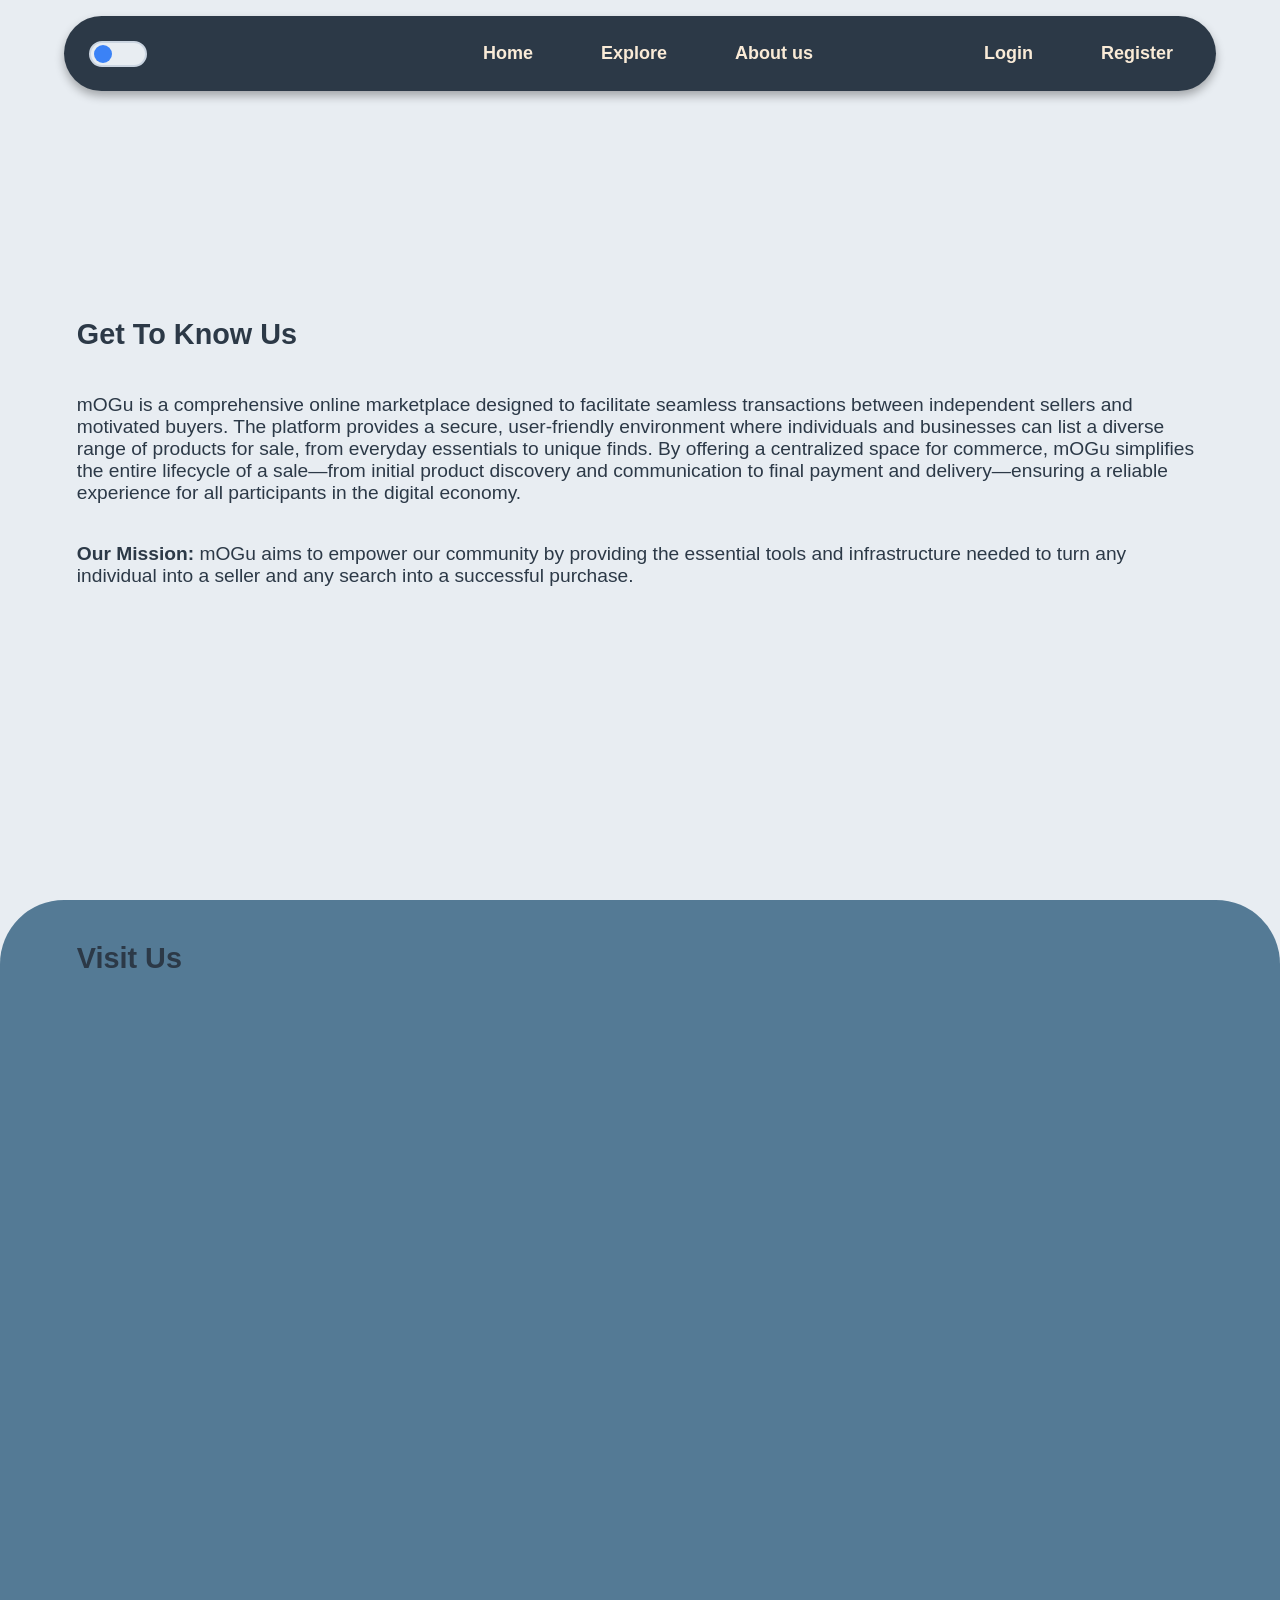
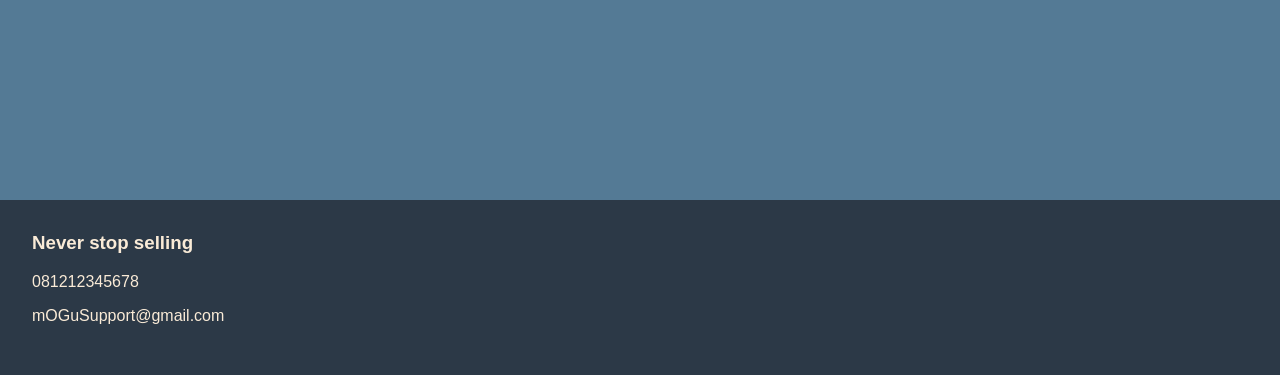
==== aboutUs.html @ 948c04fe "gg" ====
<!DOCTYPE html>
<html lang="en">
<head>
    <meta charset="UTF-8">
    <meta name="viewport" content="width=device-width, initial-scale=1.0">
    <title>mOGu</title>
    <link rel="stylesheet" href="./css/aboutUs.css">
    <link rel="stylesheet" href="./css/components.css">
</head>
<body>
    <div id="nav"></div>

    <section class="story">
        <h1>Get To Know Us</h1>
        <p>mOGu is a comprehensive online marketplace designed to facilitate seamless transactions between independent sellers and motivated buyers. The platform provides a secure, user-friendly environment where individuals and businesses can list a diverse range of products for sale, from everyday essentials to unique finds. By offering a centralized space for commerce, mOGu simplifies the entire lifecycle of a sale—from initial product discovery and communication to final payment and delivery—ensuring a reliable experience for all participants in the digital economy.</p>
        <p><b>Our Mission:</b> mOGu aims to empower our community by providing the essential tools and infrastructure needed to turn any individual into a seller and any search into a successful purchase.</p>
    </section>

    <section class="map">
        <h1>Visit Us</h1>
        <iframe src="https://www.google.com/maps/embed?pb=!1m18!1m12!1m3!1d3966.4685004098824!2d106.78006589412689!3d-6.201758767977791!2m3!1f0!2f0!3f0!3m2!1i1024!2i768!4f13.1!3m3!1m2!1s0x2e69f6dcc7d2c4ad%3A0x209cb1eef39be168!2sBINUS%20UNIVERSITY%20-%20Anggrek%20Campus!5e0!3m2!1sen!2sid!4v1777684759556!5m2!1sen!2sid" style="border:0;" allowfullscreen="" loading="lazy" referrerpolicy="no-referrer-when-downgrade"></iframe>
    </section>
    
    <footer>
        <div class="footer-container">
            <h3>Never stop selling</h3>
            <p>081212345678</p>
            <a>mOGuSupport@gmail.com</a>
            <div class="logos">
                <img src="" alt="">
                <img src="" alt="">
                <img src="" alt="">
            </div>
        </div>
    </footer>

    <script src="./javascript/components.js"></script>
    <script>renderNavbar();</script>
</body>
</html>
---- css/aboutUs.css ----
@import './variables.css';

html, body{
    overflow-x: hidden;
    display: flex;
    flex-direction: column;
    width: 100vw;
    background-color: var(--bg-color);
    color: var(--text-color);
    transition: background-color 0.3s, color 0.3s;
    font-family: var(--font-family);
    margin: 0;
    padding: 0;
}
.story, .map{
    display: flex;
    flex-direction: column;
    justify-content: center;
    height: 100vh;
    color: var(--sec-color);
    padding:0 6vw 0 6vw;
    border-radius: 4rem 4rem 0 0;
    font-size: 1.2rem;
}
.map{
    background-color: var(--tert-color);
}
iframe{
    padding: 2rem;
    height: 80vh;
}
---- css/components.css ----
﻿@import './variables.css';

.navbar{
    position: fixed;
    width: 90vw;
    top: 1rem;
    left: 50%;
    transform: translateX(-50%);
    border-radius: 999px;
    display: flex;
    align-items: center;
    background-color: var(--sec-color);
    padding: 1vh;
    box-sizing: border-box;
    box-shadow: 0px 5px 10px 0px rgba(0, 0, 0, 0.3);
    z-index: 1000;
}
.navbar .left{
    flex: 1;
    display: flex;
    justify-content: flex-start;
    margin-left: 1rem;
}
.navbar .middle{
    display: flex;
}
.navbar .right{
    flex: 1;
    display: flex;
    justify-content: flex-end;
}
.navbar a{
    text-align: center;
    font-family: var(--font-family);
    font-weight: bold;
    font-size: 2vh;
    text-decoration: none;
    color: var(--text-color);
    margin: 0 1rem 0 1rem;
    padding: 2vh;
    border-radius: 999px;
    transition: 0.3s ease;
}
.navbar a:hover{
    background-color: var(--tert-color);
}
.navbar button{
    cursor: pointer;
    border: none;
    width: 2rem;
}
.toggle-track{
    width: 3rem; height: 1rem;
    border-radius: 999px;
    background: var(--bg-color);
    border: 2px solid #cbd5e1;
    padding: 3px;
    cursor: pointer;
    transition: background 0.3s;
    display: flex; align-items: center;
}
.toggle-thumb {
    width: 18px; height: 18px;
    border-radius: 50%;
    background: #3b82f6;
    display: flex; align-items: center;
    justify-content: center;
    transition: transform 0.35s
    cubic-bezier(.4,0,.2,1);
}
.toggle-track.dark .toggle-thumb {
    transform: translateX(30px);
}
.toggle-track.dark {
    background: #1e293b;
    border-color: #475569;
}

.hamburger {
    display: none;
    flex-direction: column;
    justify-content: space-between;
    width: 1.4rem;
    height: 1rem;
    background: none;
    border: none;
    cursor: pointer;
    padding: 0;
    margin: 0 1rem;
}
.hamburger span {
    display: block;
    width: 100%;
    height: 2px;
    background: var(--text-color);
    border-radius: 2px;
    transition: 0.3s ease;
}

.auth-dropdown {
    display: none;
    position: fixed;
    top: 4.5rem;
    right: 5vw;
    background-color: var(--sec-color);
    border-radius: 1rem;
    flex-direction: column;
    box-shadow: 0px 5px 10px 0px rgba(0, 0, 0, 0.3);
    overflow: hidden;
    z-index: 999;
}
.auth-dropdown.open {
    display: flex;
}
.auth-dropdown a {
    font-family: var(--font-family);
    font-weight: bold;
    font-size: 2vh;
    text-decoration: none;
    color: var(--text-color);
    padding: 0.8rem 1.5rem;
    transition: background-color 0.3s ease;
}
.auth-dropdown a:hover {
    background-color: var(--tert-color);
}

footer{
    position: relative;
    bottom: 0;
    background-color: var(--sec-color);
}
footer .footer-container{
    margin: 2rem;
}

@media (max-width: 1000px) {
    .navbar .auth-link {
        display: none;
    }
    .hamburger {
        display: flex;
    }
}
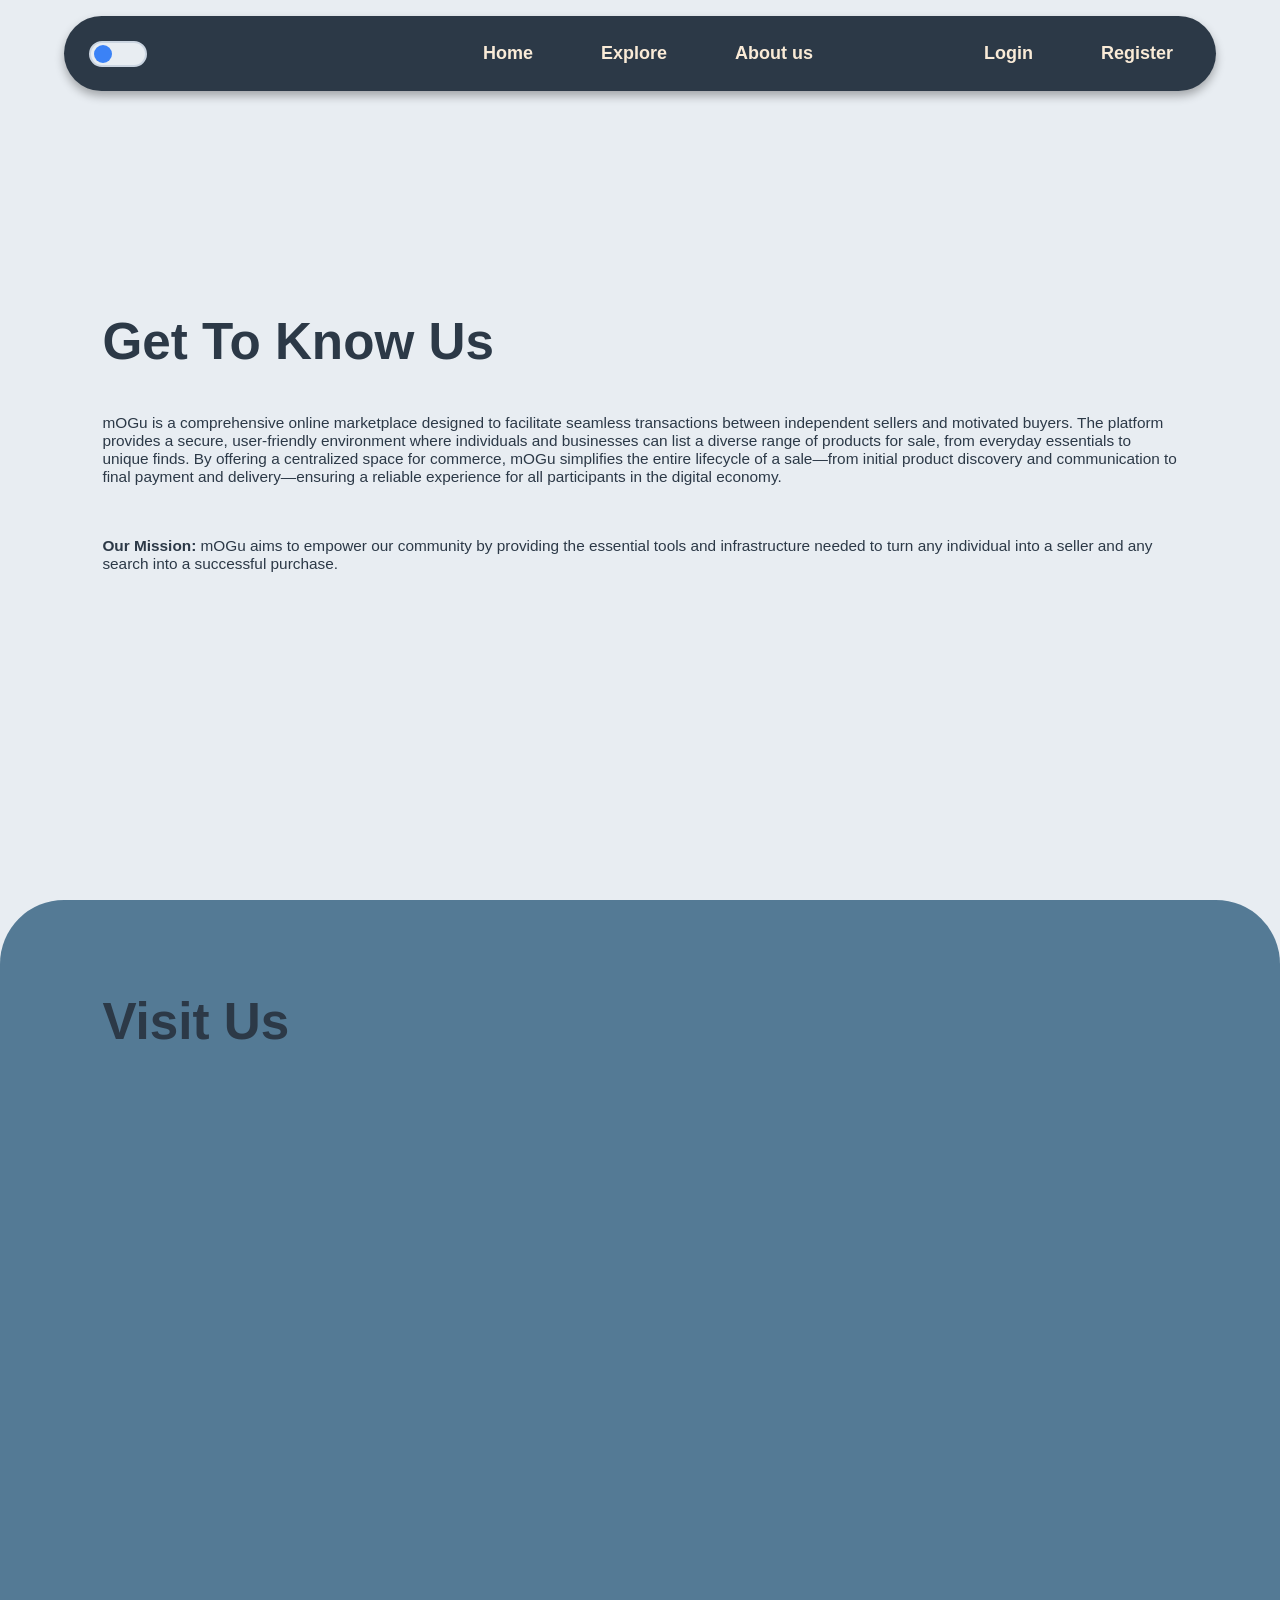
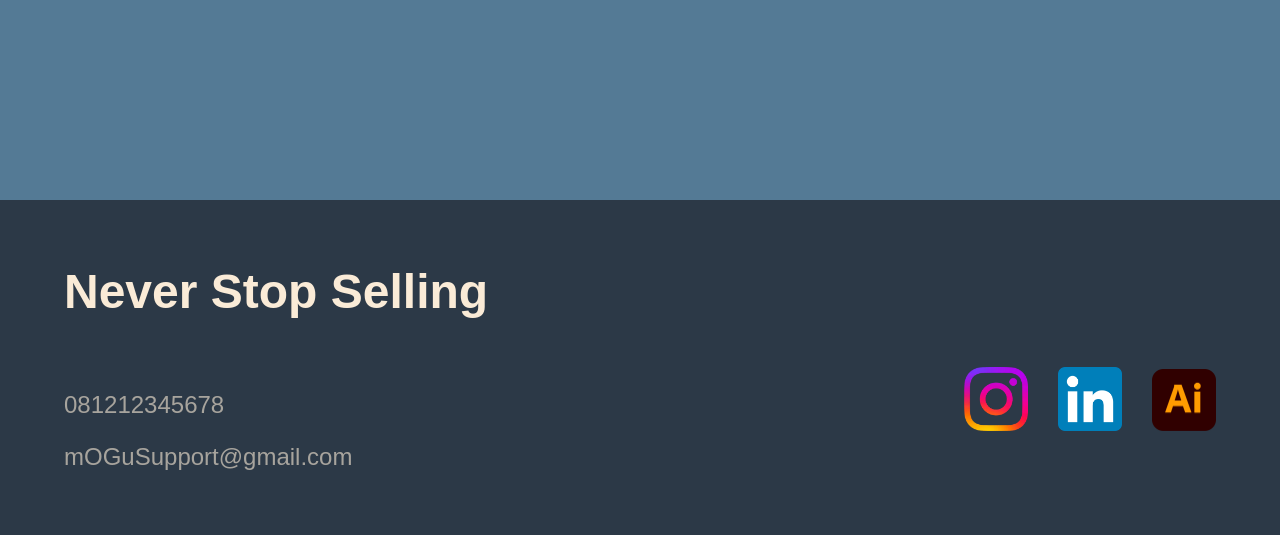
==== commit 63815d21: "update" ====
--- a/aboutUs.html
+++ b/aboutUs.html
@@ -21,20 +21,12 @@
         <iframe src="https://www.google.com/maps/embed?pb=!1m18!1m12!1m3!1d3966.4685004098824!2d106.78006589412689!3d-6.201758767977791!2m3!1f0!2f0!3f0!3m2!1i1024!2i768!4f13.1!3m3!1m2!1s0x2e69f6dcc7d2c4ad%3A0x209cb1eef39be168!2sBINUS%20UNIVERSITY%20-%20Anggrek%20Campus!5e0!3m2!1sen!2sid!4v1777684759556!5m2!1sen!2sid" style="border:0;" allowfullscreen="" loading="lazy" referrerpolicy="no-referrer-when-downgrade"></iframe>
     </section>
     
-    <footer>
-        <div class="footer-container">
-            <h3>Never stop selling</h3>
-            <p>081212345678</p>
-            <a>mOGuSupport@gmail.com</a>
-            <div class="logos">
-                <img src="" alt="">
-                <img src="" alt="">
-                <img src="" alt="">
-            </div>
-        </div>
-    </footer>
+    <footer id="footer"></footer>
 
     <script src="./javascript/components.js"></script>
-    <script>renderNavbar();</script>
+    <script>
+        renderNavbar();
+        renderFooter();
+    </script>
 </body>
 </html>
--- a/css/aboutUs.css
+++ b/css/aboutUs.css
@@ -1,6 +1,6 @@
 @import './variables.css';
 
-html, body{
+html, body {
     overflow-x: hidden;
     display: flex;
     flex-direction: column;
@@ -12,20 +12,49 @@
     margin: 0;
     padding: 0;
 }
-.story, .map{
+
+h1 {
+    font-size: clamp(1.6rem, 4vw, 5rem);
+    margin: 0 0 0.5rem 0;
+}
+
+.story, .map {
     display: flex;
     flex-direction: column;
     justify-content: center;
     height: 100vh;
     color: var(--sec-color);
-    padding:0 6vw 0 6vw;
-    border-radius: 4rem 4rem 0 0;
-    font-size: 1.2rem;
+    padding: var(--section-padding);
+    border-radius: var(--section-radius);
+    font-size: clamp(0.95rem, 1.2vw, 1.4rem);
+    gap: 1.25rem;
+    box-sizing: border-box;
 }
-.map{
+
+.map {
     background-color: var(--tert-color);
 }
-iframe{
-    padding: 2rem;
-    height: 80vh;
-}+
+iframe {
+    width: 100%;
+    height: 70vh;
+    padding: 1.5rem;
+    box-sizing: border-box;
+}
+
+@media (max-width: 600px) {
+    h1 {
+        font-size: 1.75rem;
+    }
+    .story, .map {
+        padding: 3rem 1.5rem;
+        border-radius: 1.25rem 1.25rem 0 0;
+        font-size: 0.95rem;
+        gap: 1rem;
+        height: 80vh;
+    }
+    iframe {
+        height: 45vh;
+        padding: 0.5rem;
+    }
+}
--- a/css/components.css
+++ b/css/components.css
@@ -9,6 +9,7 @@
     border-radius: 999px;
     display: flex;
     align-items: center;
+    justify-content: center;
     background-color: var(--sec-color);
     padding: 1vh;
     box-sizing: border-box;
@@ -130,8 +131,24 @@
     bottom: 0;
     background-color: var(--sec-color);
 }
+footer h3{
+    font-size: 3rem;
+}
 footer .footer-container{
-    margin: 2rem;
+    margin: 4rem;
+}
+footer .wrap{
+    display: flex;
+    justify-content: space-between;
+    flex-wrap: wrap;
+}
+footer .text{
+    opacity: 0.6;
+    font-size: 1.5rem;
+}
+footer img{
+    width: 5vw;
+    margin-left: 2vw;
 }
 
 @media (max-width: 1000px) {
@@ -142,3 +159,35 @@
         display: flex;
     }
 }
+@media (max-width: 600px) {
+    .navbar{
+        padding: 0.7vh;
+    }
+    .navbar a{
+        margin: auto;
+        font-size: 0.8rem;
+    }
+    .hamburger span{
+        width: 70%;
+    }
+    .toggle-track{
+        width: 1.1rem; height: 1rem;
+    }
+    .toggle-track.dark .toggle-thumb {
+        transform: translateX(0);
+    }
+    footer h3{
+        font-size: 2rem;
+        text-align: center;
+    }
+    footer .wrap{
+        display: flex;
+        justify-content: center;
+        flex-wrap: wrap;
+    }
+    footer img{
+        margin-top: 2rem;
+        width: 15vw;
+        margin-left: 2vw;
+    }
+}
